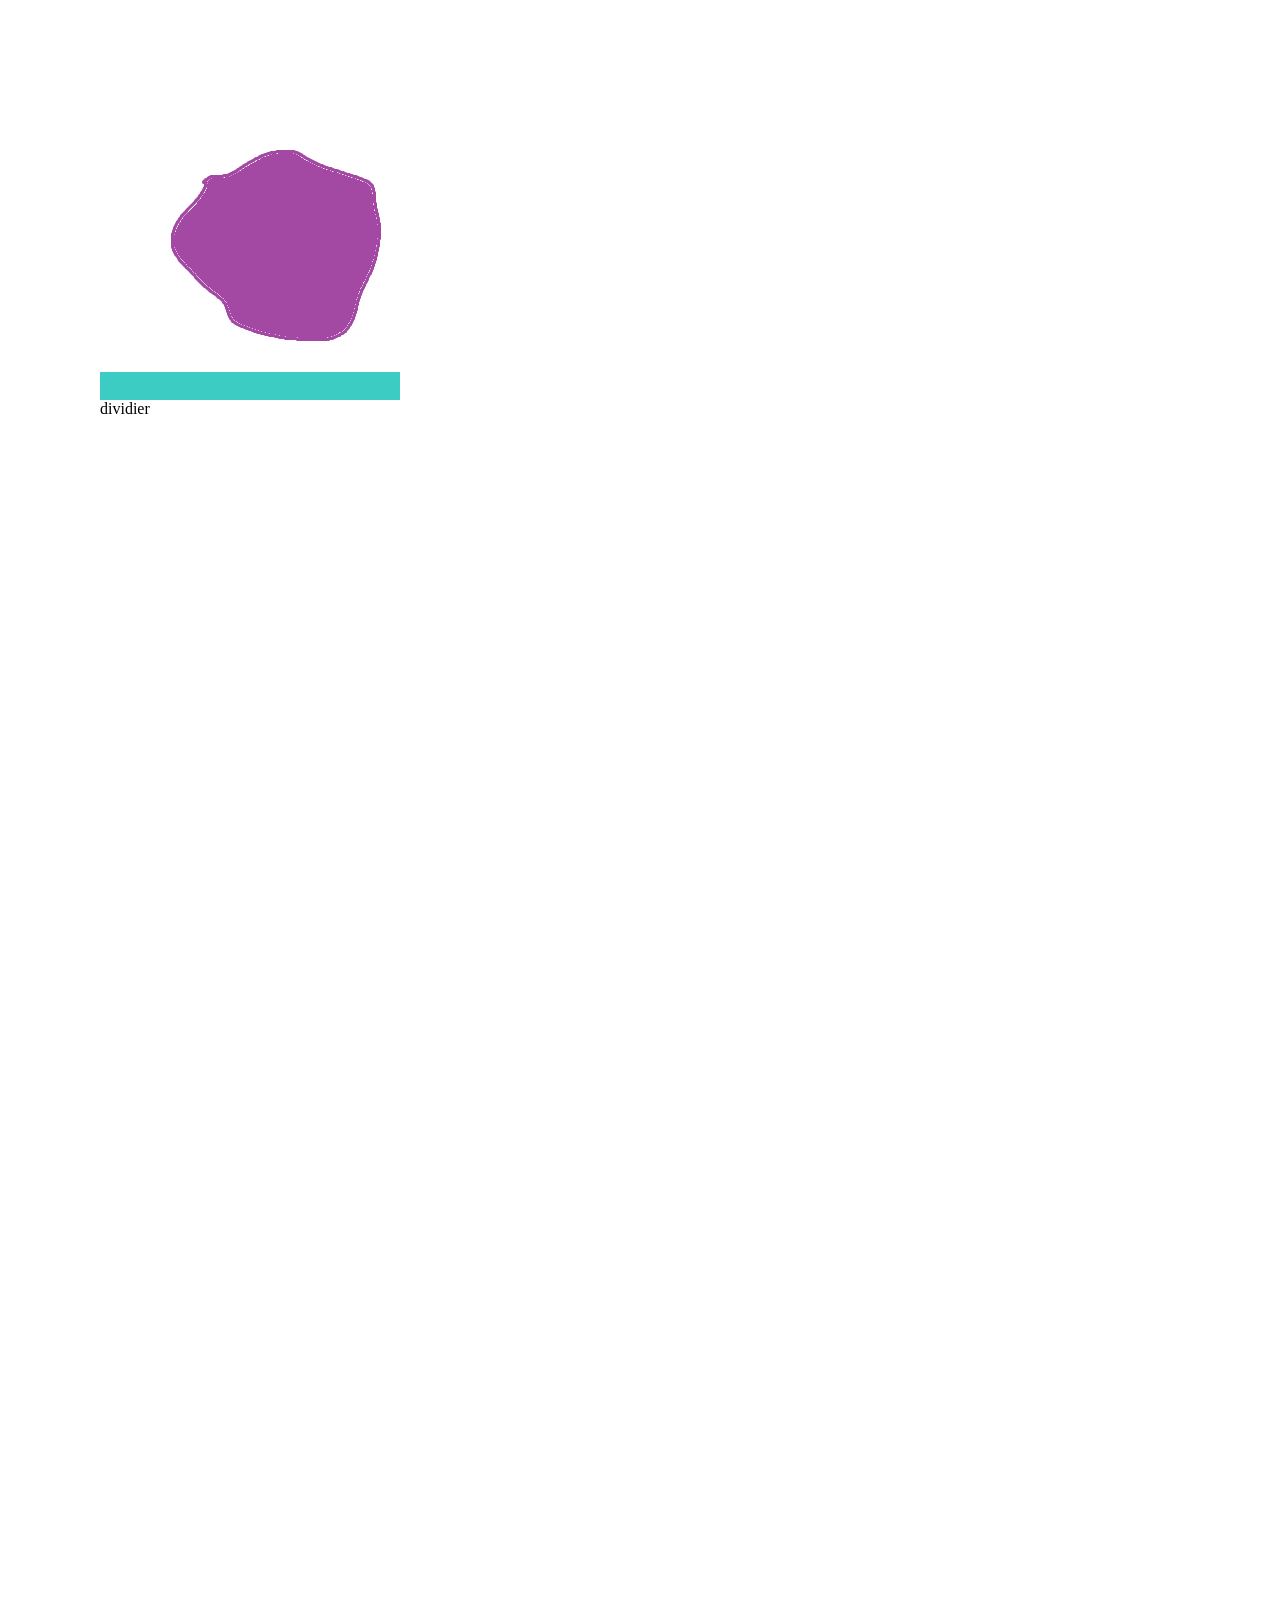
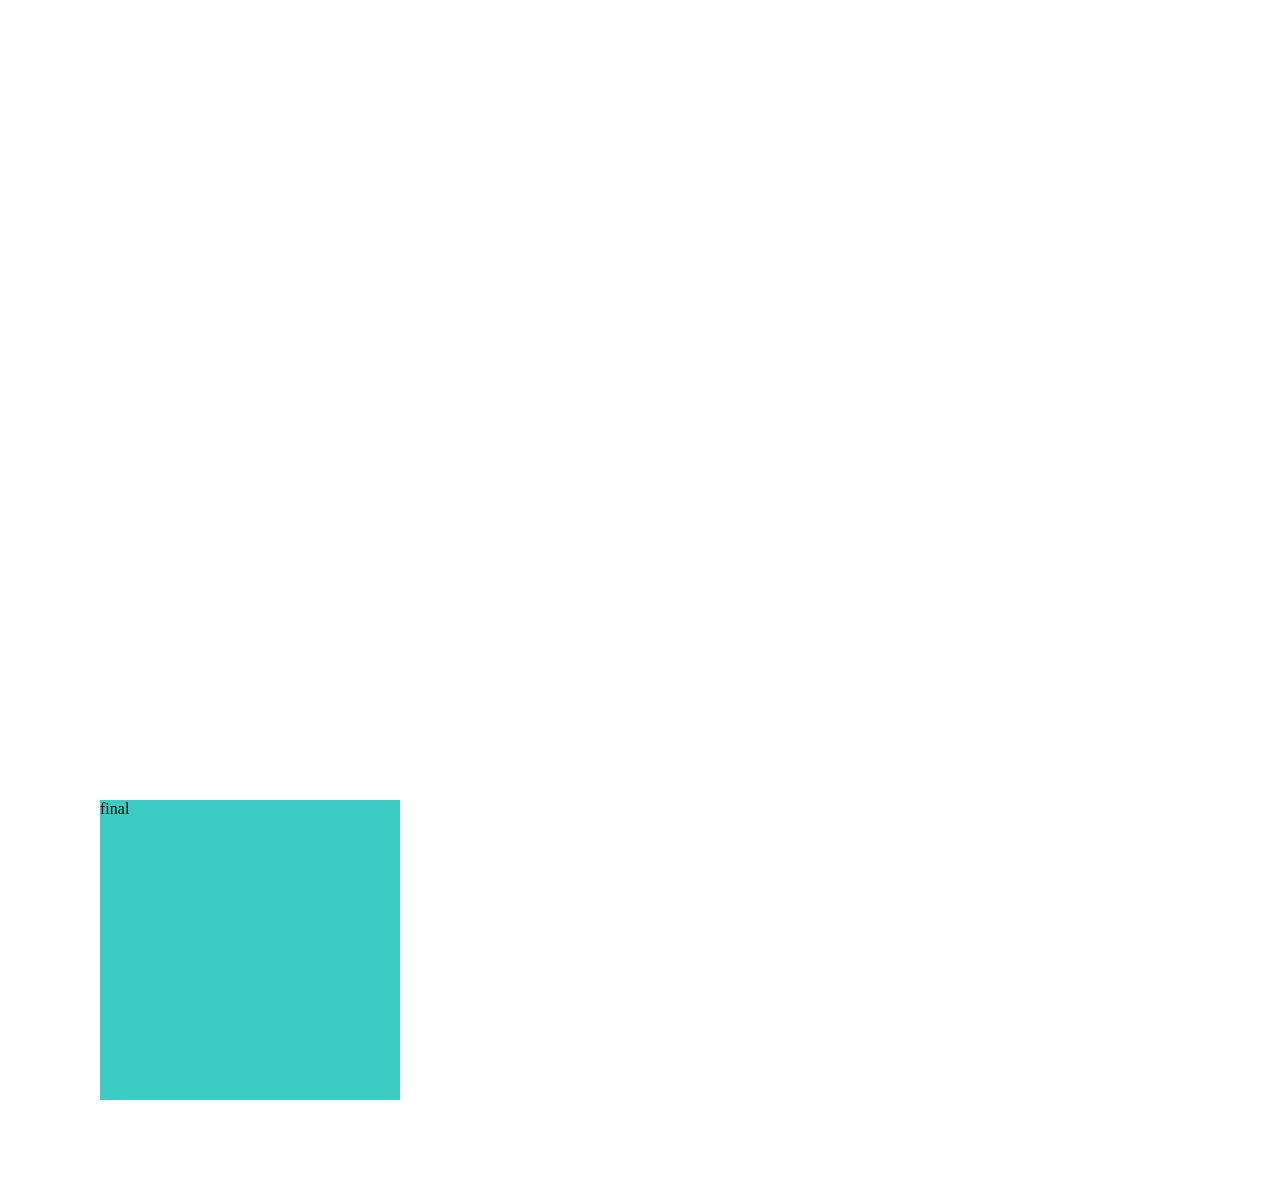
==== index.html @ c8963f35 "Add files via upload" ====
<head>
    <link rel="stylesheet" href="styles.css">
    <script type="text/javascript" src="script.js" defer></script>
    
</head>

<body>
    <div class="container">
        <div class="box one"><img src="testpic.png" /></div>
        <div class="divider">dividier</div>
        <div class="box appear">final</div>

    </div>

</body>
---- styles.css ----
body {
    margin: 100px;
}

.box {
    width: 300px;
    height: 300px;
    background: #3dccc3;
    transition-duration:550ms;
    transition-timing-function: ease-in-out;
}

.appear {
  -webkit-transition: all 0.8s;
  transition: all 0.8s;
  opacity: 0;
  -webkit-transform: translateY(40px);
          transform: translateY(40px);
}

.appear.inview {
  opacity: 1;
  -webkit-transform: none;
          transform: none;
  -webkit-transition-delay: 0.3s;
          transition-delay: 0.3s;
}


.box:hover {
    background: #ff6b6b;
    
    transform: scale(1.1,1.1);
}
.divider {
    height: 2000px;
}
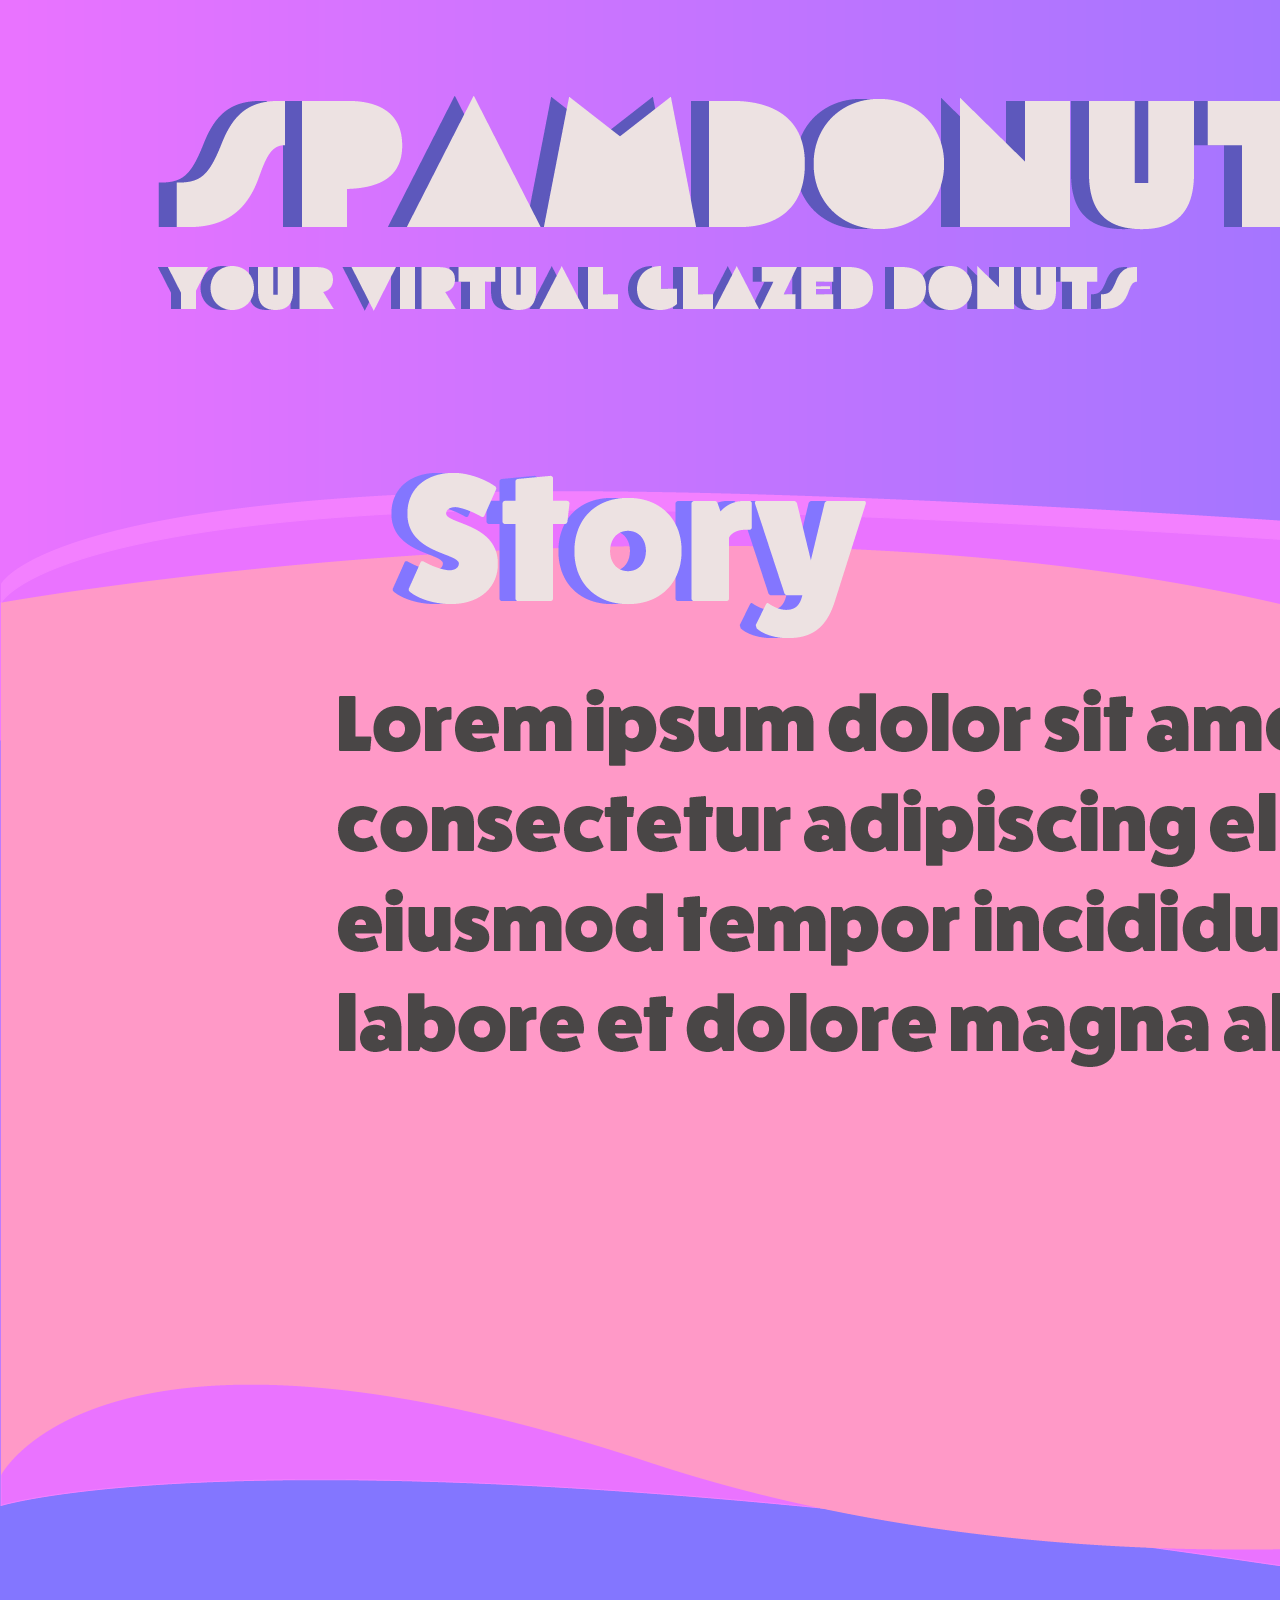
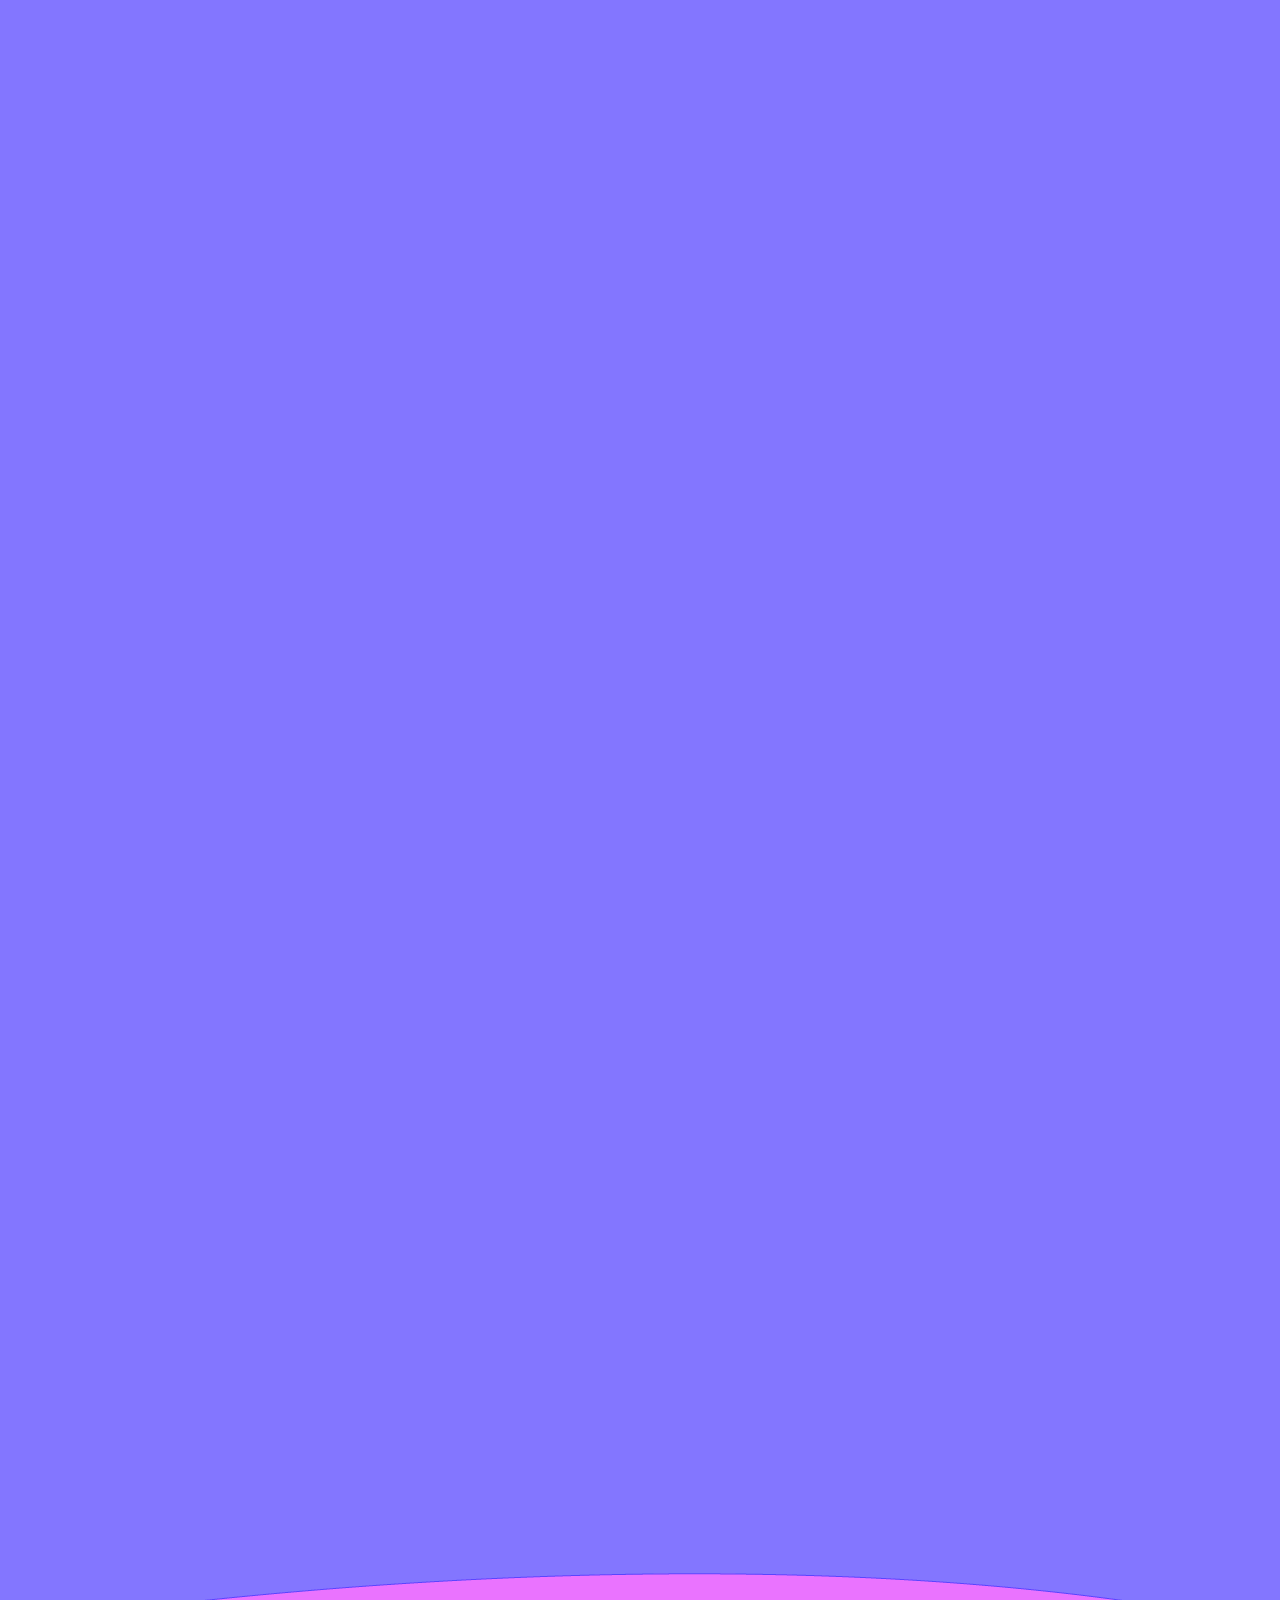
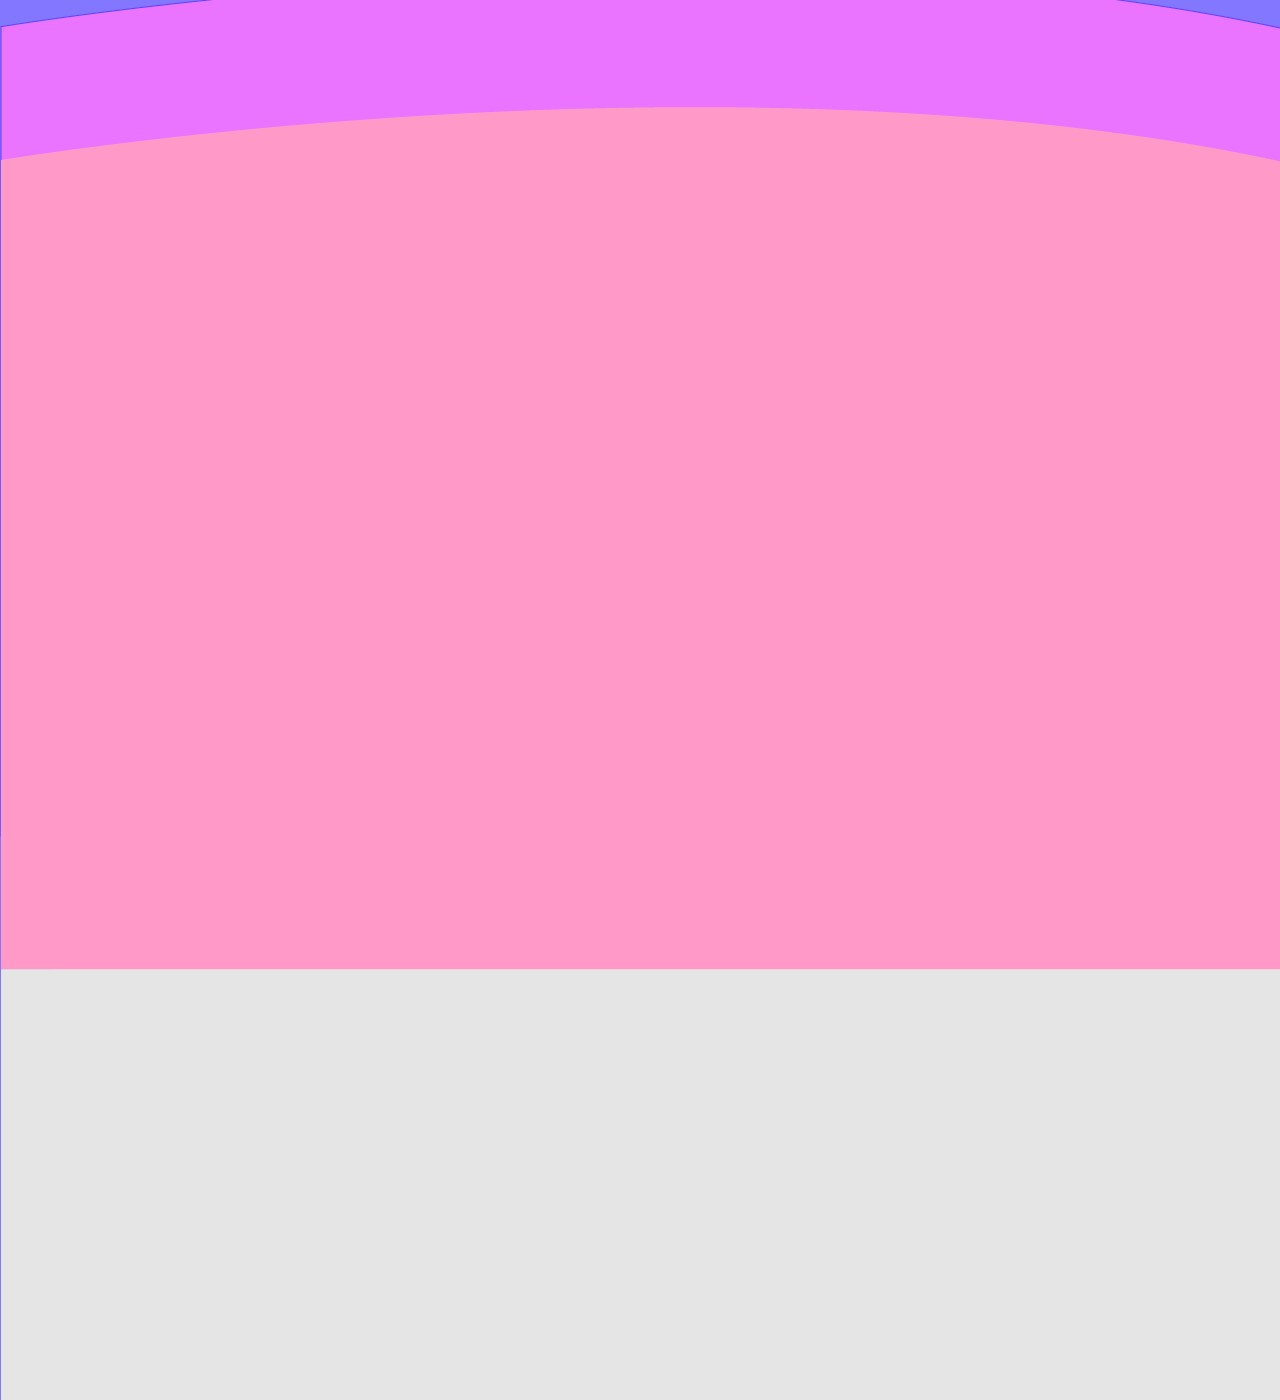
==== commit 0c0eb47e: "DonutChanges" ====
--- a/index.html
+++ b/index.html
@@ -1,14 +1,81 @@
 <head>
-    <link rel="stylesheet" href="styles.css">
-    <script type="text/javascript" src="script.js" defer></script>
-    
+    <link rel="stylesheet" href="donut_styles.css">
+    <script type="text/javascript" src="donut_script.js" defer></script>
+
 </head>
 
 <body>
-    <div class="container">
-        <div class="box one"><img src="testpic.png" /></div>
-        <div class="divider">dividier</div>
-        <div class="box appear">final</div>
+    <div class="Head">
+        <div class="BG"><img src="Image\Top_BG.png" /></div>
+        <div class="Top"><img src="Image\Top.png" /></div>
+        <div class="Logo"><img src="Image\Logo.png" /></div>
+
+        <div class="Story"><img src="Image\Story.png" /></div>
+        <div class="Why">
+            <img src="Image\Why.png" class="fadein"/>
+        </div>
+        <div class="FirstBox">
+            <img src="Image\FirstBox.png" class="fadein" /></div>
+        <div class="SecondBox">
+            <img src="Image\SecondBox.png"  class="fadein"/></div>
+        
+        <div class="Bottom"><img src="Image\Bottom.png" /></div>
+        
+        <div class="PsDetail"><img src="Image\PsDetail.png" class="fadein"/></div>
+        <div class="OshiMark"><img src="Image\OshiMark.png" class="fadein"/></div>
+
+        <div class="PsInfo"><img src="Image\PsInfo.png" class="fadein"/></div>
+
+        <div class="Likes"><img src="Image\Likes.png" class="fadein"/></div>
+
+
+        <div class="Goal"><img src="Image\Goal.png" class="fadein"/></div>
+
+        <div class="Links"><img src="Image\Links.png" class="fadein"/></div>
+        <div class="HiddenInfo"><img src="Image\HiddenInfo.png" class="fadein"/></div>
+
+        <div class="Info"><img src="Image\Info.png" class="fadein"/></div>
+
+
+        <div class="Button Info1"onclick="hideOnClick('info1');"id="info1">
+            <img src="Image\AgeButton.png"  class="fadein">
+        </div>
+
+        <div class="Button Info2"onclick="hideOnClick('info2');"id="info2">
+            <img src="Image\BirthdayButton.png"  class="fadein">
+        </div>
+
+        <div class="Button Info3"onclick="hideOnClick('info3');"id="info3">
+            <img src="Image\HeightButton.png"  class="fadein">
+        </div>
+
+        <div class="Button Info4"onclick="hideOnClick('info4');"id="info4">
+            <img src="Image\LanguageButton.png"  class="fadein">
+        </div>
+
+
+
+        <div class="HiddenLikes"><img src="Image\HiddenLikes.png" class="fadein"/></div>
+
+        <div class="Button Likes1"onclick="hideOnClick('likes1');"id="likes1">
+            <img src="Image\Button.png"  class="fadein">
+        </div>
+        <div class="Button Likes2"onclick="hideOnClick('likes2');"id="likes2">
+            <img src="Image\Button.png"  class="fadein">
+        </div>
+        <div class="Button Likes3"onclick="hideOnClick('likes3');"id="likes3">
+            <img src="Image\Button.png" class="fadein" >
+        </div>
+
+        <div class="HiddenGoals"><img src="Image\HiddenGoals.png" class="fadein"/></div>
+
+        <div class="Button Goal1"onclick="hideOnClick('Goal1');"id="Goal1">
+            <img src="Image\Button.png" class="fadein" >
+        </div>
+        <div class="Button Goal2"onclick="hideOnClick('Goal2');"id="Goal2">
+            <img src="Image\Button.png" class="fadein" >
+        </div>
+        
 
     </div>
 
--- a/donut_styles.css
+++ b/donut_styles.css
@@ -0,0 +1,203 @@
+html, body{
+
+
+    left:0;
+    right:0;
+    margin: 0;
+    
+}
+body {
+    overflow-x: hidden;
+    background-color: #8376FF;
+}
+
+.BG {
+    position: absolute;
+}
+
+.Top {
+    top: 170px;
+    position: absolute;
+
+}
+.Logo {
+    top: 73;
+    left: 152;
+    position: absolute;
+}
+.Story {
+    top: 447;
+    left: 335;
+    position: absolute;
+}
+.Why {
+    top: 1118;
+    left: 696;
+    position: absolute;
+}
+.fadein {
+    -webkit-transition: all 1.8s;
+    transition: all 1.8s;
+    opacity: 0;
+    -webkit-transform: translateY(40px);
+     transform: translateY(40px);
+}
+.inview {
+  opacity: 1;
+  -webkit-transform: none;
+          transform: none;
+  -webkit-transition-delay: 0.3s;
+          transition-delay: 0.3s;
+}
+
+
+.FirstBox {
+    top: 1684;
+    left: 256;
+    position: absolute;
+}
+.SecondBox {
+    top: 2500;
+    left: 256;
+    position: absolute;
+} 
+.Bottom {
+    top: 3173;
+    left: 0;
+    position: absolute;
+} 
+.PsInfo {
+    top: 1612;
+    left: 263;
+    position: absolute;
+}
+.Likes {
+    top: 2424;
+    left: 263;
+    position: absolute;
+}
+
+.Goal {
+    top: 3310;
+    left: 360;
+    position: absolute;
+}
+.Links {
+    top: 4021;
+    left: 253;
+    position: absolute;
+}
+
+.Info {
+    top: 4229;
+    left: 133;
+    position: absolute;
+}
+.Button {
+    transition-duration:550ms;
+    transition-timing-function: ease-in-out;
+    position: absolute;
+}
+
+.HiddenInfo .fadein {
+    -webkit-transform: translateY(10px);
+    transform: translateY(10px);
+}
+.HiddenInfo .inview {
+    opacity: 1;
+    -webkit-transform: none;
+            transform: none;
+    -webkit-transition-delay: 2.5s;
+            transition-delay: 2.5s;
+}
+.HiddenInfo {
+    top: 1758;
+    left: 628;
+    position: absolute;
+
+}
+.HiddenLikes {
+    top: 2676;
+    left: 456;
+    position: absolute;
+}
+.HiddenLikes .fadein {
+    -webkit-transform: translateY(10px);
+    transform: translateY(10px);
+}
+.HiddenLikes .inview {
+    opacity: 1;
+    -webkit-transform: none;
+            transform: none;
+    -webkit-transition-delay: 1.5s;
+            transition-delay: 1.5s;
+}
+.psdetail {
+    top: 1736;
+    left: 294;
+    position: absolute;
+}
+.oshimark {
+    top: 1715;
+    left: 1161;
+    position: absolute;
+}
+
+.Likes1 {
+    top: 2581;
+    left: 358;
+}
+.Likes2 {
+    top: 2581;
+    left: 790;
+}
+.Likes3 {
+    top: 2581;
+    left: 1223;
+}
+.Info1 {
+    top: 1738;
+    left: 496;
+}
+.Info2 {
+    top: 1851;
+    left: 657;
+}
+.Info3 {
+    top: 1963;
+    left: 605;
+}
+.Info4 {
+    top: 2071;
+    left: 729;
+}
+.HiddenGoals {
+    position: absolute;
+    top: 3668;
+    left: 332;
+}
+.HiddenGoals .fadein {
+    -webkit-transform: translateY(10px);
+    transform: translateY(10px);
+}
+.HiddenGoals .inview {
+    opacity: 1;
+    -webkit-transform: none;
+            transform: none;
+    -webkit-transition-delay: 1.5s;
+            transition-delay: 1.5s;
+}
+.Goal1 {
+    top: 3574;
+    left: 303;
+}
+.Goal2 {
+    top: 3574;
+    left: 1228;
+}
+
+.Button:hover {
+    filter: saturate(12);
+    
+    transform: scale(1.1,1.1);
+}
